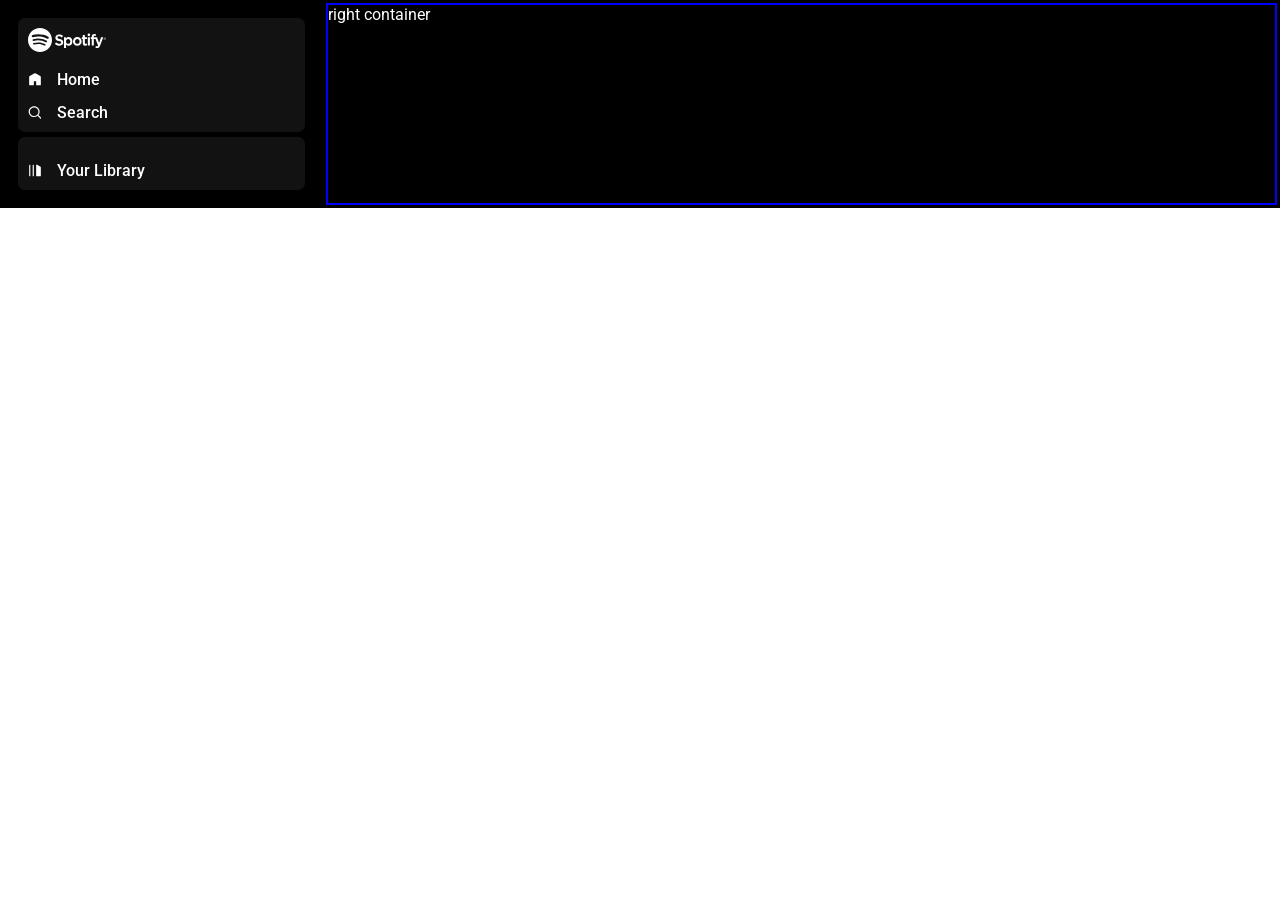
==== index.html @ 1f59dbbb "Add: Spotify clone project 🎵" ====
<!DOCTYPE html>
<html lang="en">

<head>
    <meta charset="UTF-8">
    <meta name="viewport" content="width=device-width, initial-scale=1.0">
    <title>Document</title>
    <link rel="stylesheet" href="style.css">
    <link rel="stylesheet" href="utility.css">
</head>

<body>
    <div class="container flex bg-black">
        <div class="left">
            <div class="home rounded bg-grey m-1 p-1">
                <div class="logo invert icon-width"><img src="logo.svg" alt="Spotify"></div>
                <ul>
                    <li><img class="font-bold invert icon-width" src="home.svg" alt="Home">Home</li>
                    <li><img class="font-bold invert icon-width" src="search.svg" alt="Search">Search</li>
                </ul>
            </div>
            <div class="library rounded bg-grey m-1 p-1">
                <div class="playlist flex"><img class="font-bold icon-width invert" src="playlist.svg"
                        alt="Playlist">Your Library
                </div>
            </div>
        </div>
        <div class="right">
            right container
        </div>

    </div>
</body>

</html>
---- style.css ----
@import url('https://fonts.googleapis.com/css2?family=Roboto:ital,wght@0,100..900;1,100..900&display=swap');


* {
    margin: 0;
    padding: 0;
    box-sizing: border-box;
    font-family: "Roboto", sans-serif;
}

body {
    /* background-color: black;
    color: white; */
}

.left {
    width: 25vw;
    margin: 3px;
    padding: 10px;

}

.right {
    width: 75vw;
    border: 2px solid blue;
    margin: 3px;
}

.home ul li {
    display: flex;
    gap: 15px;
    width: 14px;
    list-style: none;
    padding-top: 14px;
    font-weight: 500;
}

.playlist {
    display: flex;
    gap: 15px;
    list-style: none;
    padding-top: 14px;
    font-weight: 500;
}
---- utility.css ----
.flex {
    display: flex;
}

.justify-content-center {
    justify-content: center;
}

.align-items-center {
    align-items: center;
}

.bg-black {
    background-color: black;
    color: white;
}

.invert {
    filter: invert(100%);
}

.bg-grey {
    background-color: #121212;
    color: white;
}

.rounded {
    border-radius: 7px;
}

.p-1 {
    padding: 10px;
}

.m-1 {
    margin: 5px;
}

.icon-width {
    width: 14px;
}
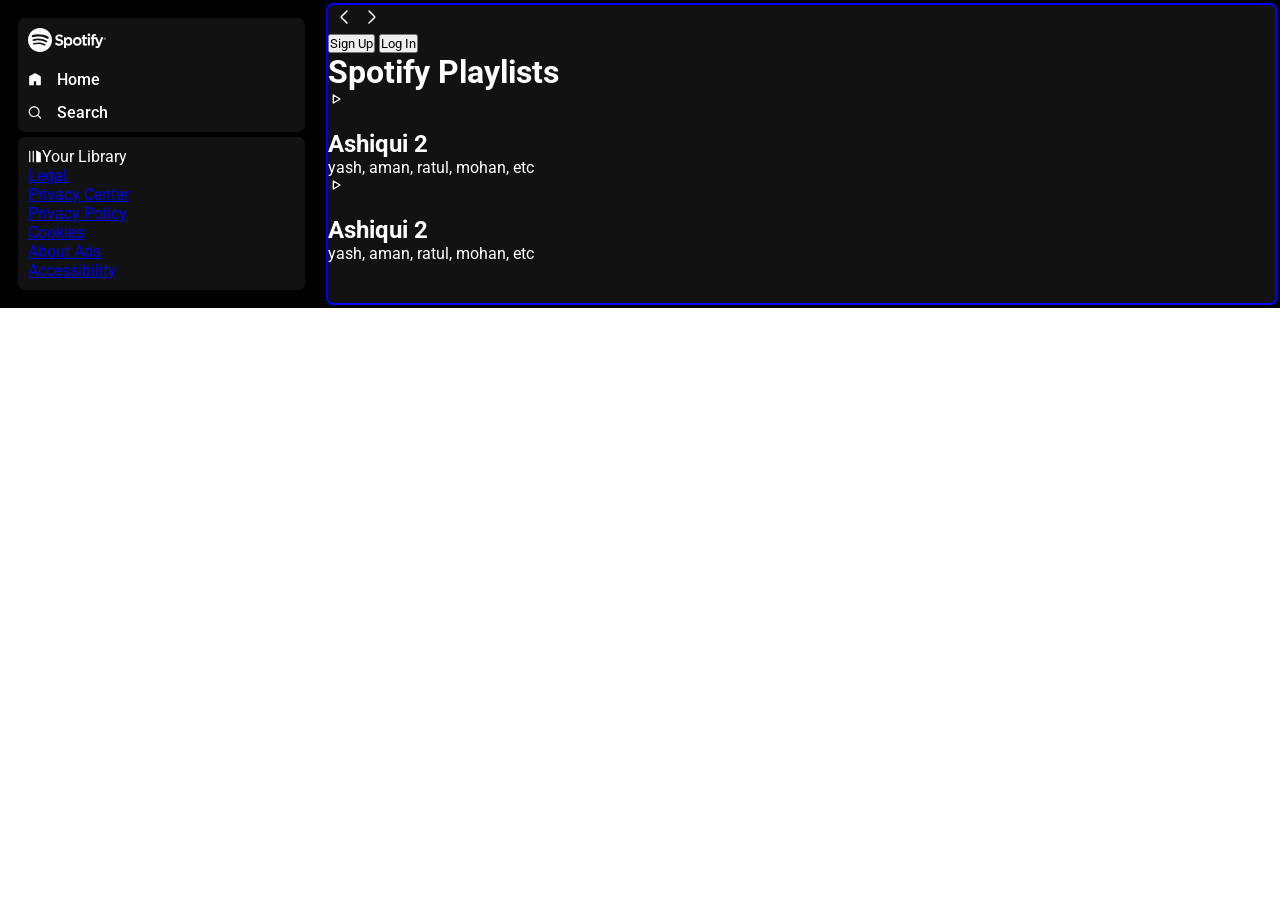
==== commit 92542fdc: "removed: cards" ====
--- a/index.html
+++ b/index.html
@@ -20,16 +20,80 @@
                 </ul>
             </div>
             <div class="library rounded bg-grey m-1 p-1">
-                <div class="playlist flex"><img class="font-bold icon-width invert" src="playlist.svg"
-                        alt="Playlist">Your Library
+                <div class="lib-head flex"><img class="font-bold icon-width invert" src="playlist.svg"
+                        alt="Playlist">Your Library</div>
+
+                <div class="footer">
+                    <div><a href="https://www.spotify.com/jp/legal/"><span>Legal</span></a></div>
+                    <div><a href="https://www.spotify.com/jp/privacy/"><span>Privacy Center</span></a></div>
+                    <div><a href="https://www.spotify.com/jp/legal/privacy-policy/"><span>Privacy Policy</span></a>
+                    </div>
+                    <div><a href="https://www.spotify.com/jp/legal/cookies-policy/"><span>Cookies</span></a></div>
+                    <div><a href="https://www.spotify.com/jp/legal/privacy-policy/#s3"><span>About Ads</span></a></div>
+                    <div><a href="https://www.spotify.com/jp/accessibility/"><span>Accessibility</span></a></div>
                 </div>
             </div>
         </div>
-        <div class="right">
-            right container
+        <div class="right bg-grey rounded">
+            <div class="header">
+                <div class="nav">
+                    <div class="hamburgerContainer">
+
+                        <img width="40" class="invert hamburger" src="img/hamburger.svg" alt="">
+                        <svg width="24" height="24" viewBox="0 0 24 24" fill="none" xmlns="http://www.w3.org/2000/svg">
+                            <path
+                                d="M15 6L9.70711 11.2929C9.37377 11.6262 9.20711 11.7929 9.20711 12C9.20711 12.2071 9.37377 12.3738 9.70711 12.7071L15 18"
+                                stroke="#ffffff" stroke-width="1.5" stroke-linecap="round" stroke-linejoin="round" />
+                        </svg>
+                        <svg width="24" height="24" viewBox="0 0 24 24" fill="none" xmlns="http://www.w3.org/2000/svg">
+                            <path
+                                d="M9 18L14.2929 12.7071C14.6262 12.3738 14.7929 12.2071 14.7929 12C14.7929 11.7929 14.6262 11.6262 14.2929 11.2929L9 6"
+                                stroke="#ffffff" stroke-width="1.5" stroke-linecap="round" stroke-linejoin="round" />
+                        </svg>
+                    </div>
+                </div>
+                <div class="buttons">
+                    <button class="sign-up">Sign Up</button>
+                    <button class="log-in">Log In</button>
+                </div>
+            </div>
+            <div class="spotify-playlists">
+                <h1>Spotify Playlists</h1>
+                <div class="card-container">
+                    <div class="card ">
+                        <div class="play">
+                            <svg xmlns="http://www.w3.org/2000/svg" width="1em" height="1em" viewBox="0 0 24 24">
+                                <title xmlns="">play</title>
+                                <path fill="black" stroke="currentColor" stroke-dasharray="38" stroke-linecap="round"
+                                    stroke-linejoin="round" stroke-width="2" d="M8 6l10 6l-10 6Z">
+                                    <animate fill="freeze" attributeName="stroke-dashoffset" dur="0.5s" values="38;0" />
+                                </path>
+                            </svg>
+                        </div>
+                        <img src="https://i.scdn.co/image/ab67616d00001e026404721c1943d5069f0805f3" alt="">
+                        <h2>Ashiqui 2</h2>
+                        <p>yash, aman, ratul, mohan, etc</p>
+                    </div>
+                    <div class="card ">
+                        <div class="play">
+                            <svg xmlns="http://www.w3.org/2000/svg" width="1em" height="1em" viewBox="0 0 24 24">
+                                <title xmlns="">play</title>
+                                <path fill="black" stroke="currentColor" stroke-dasharray="38" stroke-linecap="round"
+                                    stroke-linejoin="round" stroke-width="2" d="M8 6l10 6l-10 6Z">
+                                    <animate fill="freeze" attributeName="stroke-dashoffset" dur="0.5s" values="38;0" />
+                                </path>
+                            </svg>
+                        </div>
+                        <img src="https://i.scdn.co/image/ab67616d00001e026404721c1943d5069f0805f3" alt="">
+                        <h2>Ashiqui 2</h2>
+                        <p>yash, aman, ratul, mohan, etc</p>
+                    </div>
+                </div>
+            </div>
         </div>
 
     </div>
+    <script src="script.js"></script>
 </body>
 
 </html>
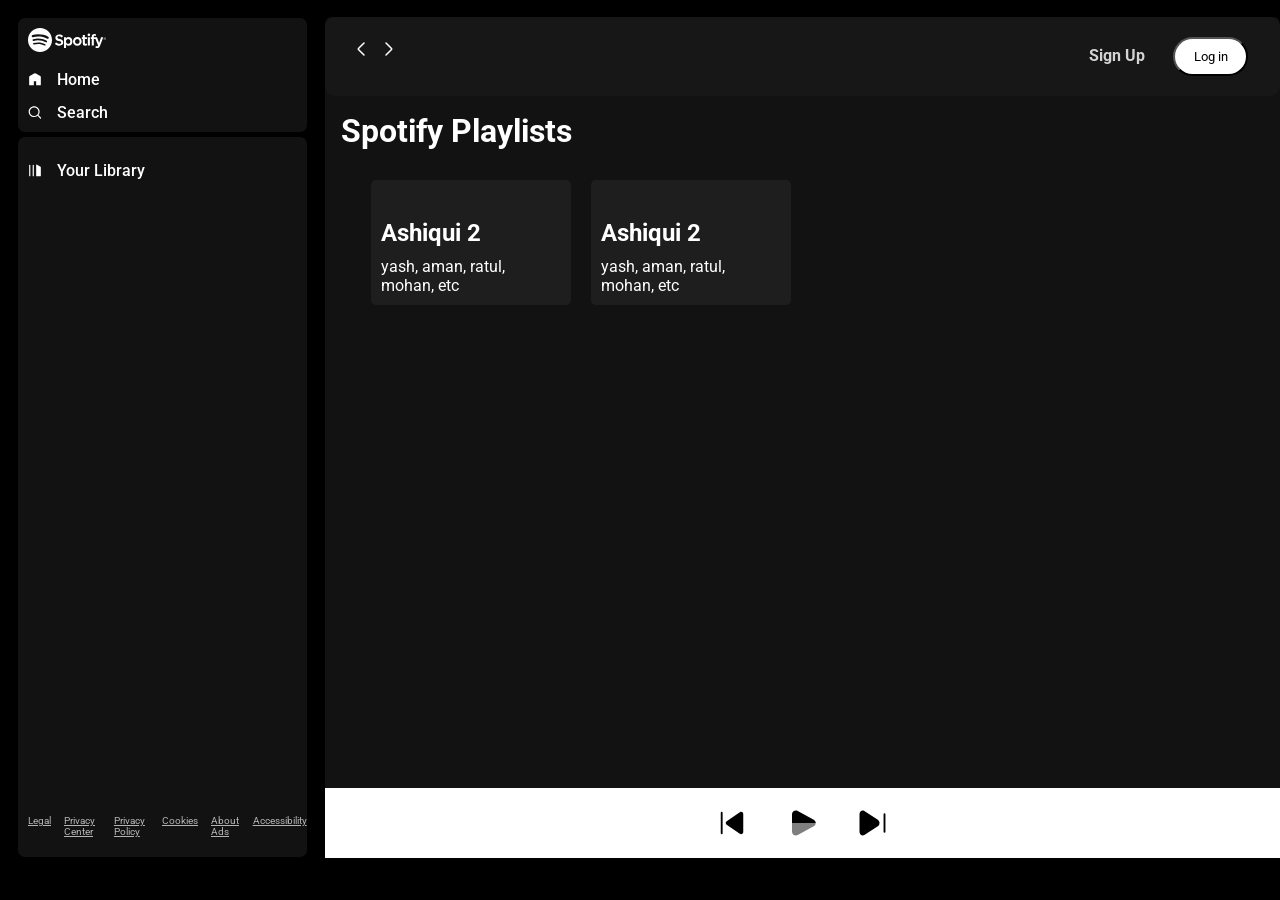
==== commit 923d6c1a: "add: PLAYBAR and added some songs to the songs folder" ====
--- a/index.html
+++ b/index.html
@@ -4,7 +4,7 @@
 <head>
     <meta charset="UTF-8">
     <meta name="viewport" content="width=device-width, initial-scale=1.0">
-    <title>Document</title>
+    <title>Spotify Clone</title>
     <link rel="stylesheet" href="style.css">
     <link rel="stylesheet" href="utility.css">
 </head>
@@ -54,7 +54,7 @@
                 </div>
                 <div class="buttons">
                     <button class="sign-up">Sign Up</button>
-                    <button class="log-in">Log In</button>
+                    <button class="log-in">Log in</button>
                 </div>
             </div>
             <div class="spotify-playlists">
@@ -90,6 +90,15 @@
                     </div>
                 </div>
             </div>
+            <div class="playbar">
+                <div class="song-info"></div>
+                <div class="song-btns">
+                    <img src="prev-song.svg" alt="Previous Song">
+                    <img src="play.svg" alt="Play">
+                    <img src="next-song.svg" alt="Next Song">
+                </div>
+                <div class="song-time"></div>
+            </div>
         </div>
 
     </div>
--- a/style.css
+++ b/style.css
@@ -9,8 +9,10 @@
 }
 
 body {
-    /* background-color: black;
-    color: white; */
+    background-color: black;
+    color: white;
+    /* max-height: 100vh;
+    overflow: hidden; */
 }
 
 .left {
@@ -22,8 +24,11 @@
 
 .right {
     width: 75vw;
-    border: 2px solid blue;
-    margin: 3px;
+    /* padding: 10px; */
+    margin: 17px 0px;
+    position: relative;
+
+
 }
 
 .home ul li {
@@ -35,10 +40,164 @@
     font-weight: 500;
 }
 
-.playlist {
+.lib-head {
     display: flex;
     gap: 15px;
     list-style: none;
     padding-top: 14px;
     font-weight: 500;
+}
+
+.footer,
+.footer a {
+    display: flex;
+    gap: 13px;
+    padding-top: 14px;
+    font-size: 10px;
+    color: #b3b3b3;
+
+}
+
+.footer {
+    position: absolute;
+    bottom: 10px;
+    padding: 10px 0;
+}
+
+
+
+.library {
+    min-height: 80vh;
+    position: relative;
+}
+
+
+.header {
+    display: flex;
+    justify-content: space-between;
+    background-color: rgb(23, 23, 23);
+    border-radius: 10px;
+
+}
+
+.header>* {
+    padding: 20px;
+}
+
+.spotify-playlists {
+    padding: 16px;
+}
+
+.card-container {
+    margin: 30px;
+    display: flex;
+    gap: 20px;
+    flex-wrap: wrap;
+    max-height: 70vh;
+    overflow-y: scroll;
+}
+
+.card {
+    width: 200px;
+    /* border: 2px solid #ffffff; */
+    background-color: rgb(30, 30, 30);
+    padding: 10px;
+    border-radius: 5px;
+    position: relative;
+}
+
+.card>* {
+    padding: 10px 0 0 0;
+}
+
+.card img {
+    width: 100%;
+    object-fit: contain;
+}
+
+.play svg {
+    background-color: #1fdf64;
+    border: none;
+    border-radius: 50%;
+    width: 40px;
+    height: 40px;
+    display: flex;
+    align-items: center;
+    justify-content: center;
+    padding: 12px;
+    color: #000000;
+
+
+    /* box-shadow: 0 4px 12px rgba(29, 185, 84, 0.4);
+    transition: transform 0.2s ease, box-shadow 0.2s ease; */
+}
+
+.play {
+    display: flex;
+    align-items: center;
+    justify-content: center;
+    position: absolute;
+    top: 140px;
+    right: 20px;
+    opacity: 0;
+    transition: all 1s ease-out;
+}
+
+.buttons>* {
+    margin: 0 12px;
+}
+
+.sign-up {
+    font-weight: bold;
+    background-color: rgba(0, 0, 0, 0);
+    color: rgb(212, 212, 212);
+    border: none;
+    cursor: pointer;
+    font-size: 16px;
+
+}
+
+.sign-up:hover {
+    transform: scale(1.05);
+    transition: all 0.1s ease-in-out;
+    color: white;
+}
+
+.log-in {
+    background-color: white;
+    border-radius: 50px;
+    cursor: pointer;
+    width: 75px;
+    color: black;
+    padding: 10px;
+
+}
+
+.log-in:hover {
+    font-weight: bold;
+    transform: scale(1.05);
+    transition: all 0.1s ease-in-out;
+
+}
+
+.playbar {
+    position: absolute;
+    bottom: 0;
+    color: green;
+    background-color: white;
+    width: 100%;
+    padding: 20px;
+
+}
+
+.song-btns {
+    display: flex;
+    gap: 40px;
+    align-items: center;
+    justify-content: center;
+}
+
+.song-btns img {
+    width: 30px;
+    cursor: pointer;
 }
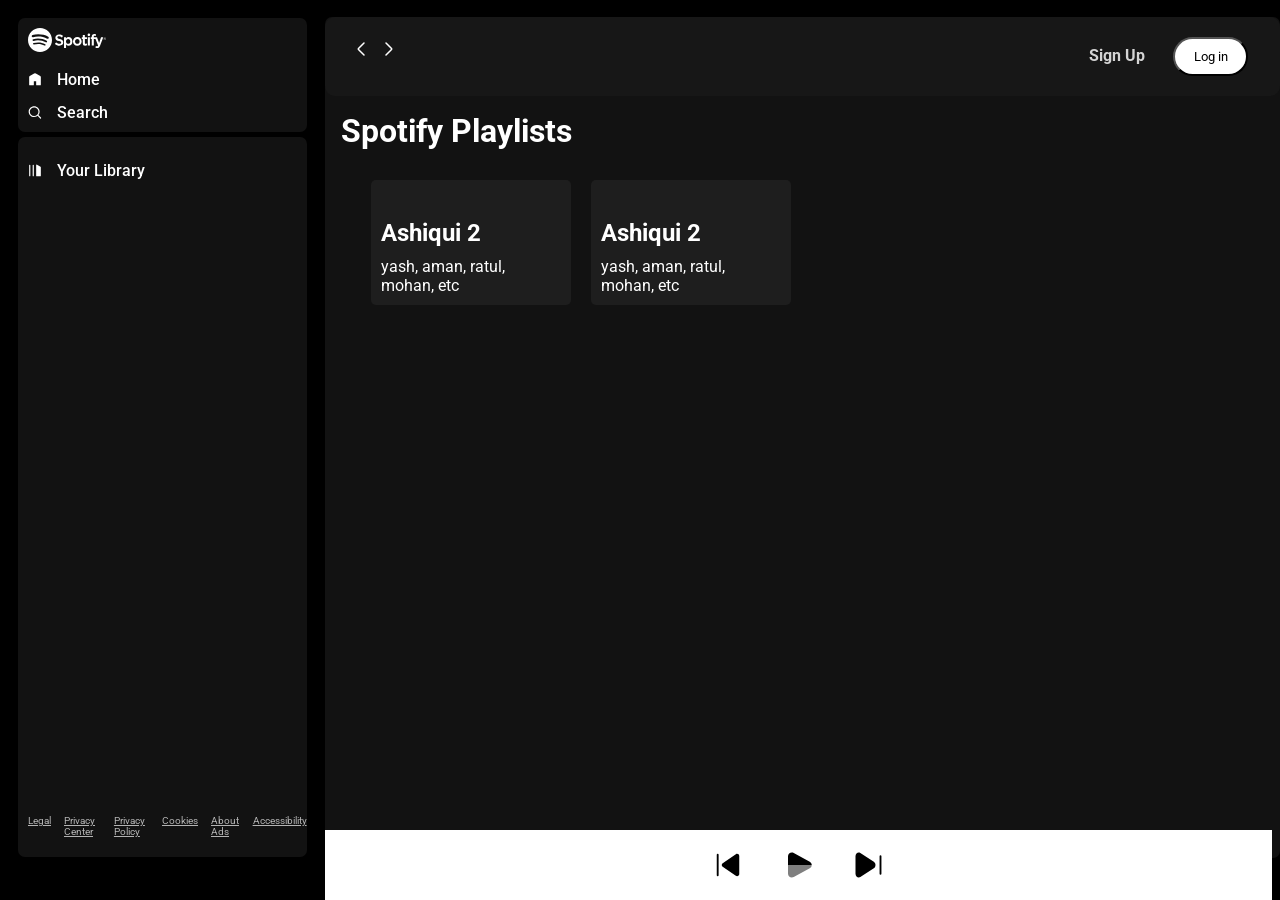
==== commit 3f33b7ef: "add: playbar, song-list, js" ====
--- a/index.html
+++ b/index.html
@@ -22,15 +22,18 @@
             <div class="library rounded bg-grey m-1 p-1">
                 <div class="lib-head flex"><img class="font-bold icon-width invert" src="playlist.svg"
                         alt="Playlist">Your Library</div>
+                <div class="song-list">
+                    <ul></ul>
+                </div>
 
                 <div class="footer">
-                    <div><a href="https://www.spotify.com/jp/legal/"><span>Legal</span></a></div>
-                    <div><a href="https://www.spotify.com/jp/privacy/"><span>Privacy Center</span></a></div>
-                    <div><a href="https://www.spotify.com/jp/legal/privacy-policy/"><span>Privacy Policy</span></a>
+                    <div><a href="https://www.spotify.com/legal/"><span>Legal</span></a></div>
+                    <div><a href="https://www.spotify.com/privacy/"><span>Privacy Center</span></a></div>
+                    <div><a href="https://www.spotify.com/legal/privacy-policy/"><span>Privacy Policy</span></a>
                     </div>
-                    <div><a href="https://www.spotify.com/jp/legal/cookies-policy/"><span>Cookies</span></a></div>
-                    <div><a href="https://www.spotify.com/jp/legal/privacy-policy/#s3"><span>About Ads</span></a></div>
-                    <div><a href="https://www.spotify.com/jp/accessibility/"><span>Accessibility</span></a></div>
+                    <div><a href="https://www.spotify.com/legal/cookies-policy/"><span>Cookies</span></a></div>
+                    <div><a href="https://www.spotify.com/legal/privacy-policy/#s3"><span>About Ads</span></a></div>
+                    <div><a href="https://www.spotify.com/accessibility/"><span>Accessibility</span></a></div>
                 </div>
             </div>
         </div>
--- a/style.css
+++ b/style.css
@@ -181,11 +181,11 @@
 }
 
 .playbar {
-    position: absolute;
+    position: fixed;
     bottom: 0;
     color: green;
     background-color: white;
-    width: 100%;
+    width: 74vw;
     padding: 20px;
 
 }
@@ -200,4 +200,62 @@
 .song-btns img {
     width: 30px;
     cursor: pointer;
+}
+
+.song-list {
+    margin-top: 10px;
+    overflow-y: scroll;
+    height: 65vh;
+}
+
+.song-list>ul {
+    margin-top: 20px;
+}
+
+
+.song-list>ul>li {
+
+    gap: 34px;
+    cursor: pointer;
+    padding-top: 10px;
+    padding: 10px 12px;
+    display: flex;
+    justify-content: space-between;
+    border: 2px solid white;
+    border-radius: 05px;
+    padding: 10px;
+    margin: 20px;
+}
+
+.playnow {
+    display: flex;
+    flex-direction: column;
+    align-items: center;
+    justify-content: center;
+    gap: 10px;
+}
+
+.playnow>span {
+    margin-left: 10px;
+}
+
+.info {
+    display: flex;
+    flex-direction: column;
+    gap: 10px;
+    width: 100vh;
+}
+
+.info div {
+    font-size: 14px;
+}
+
+.playnow>img {
+    width: 30px;
+}
+
+.playnow>span {
+    font-size: 12px;
+
+    width: 64px;
 }
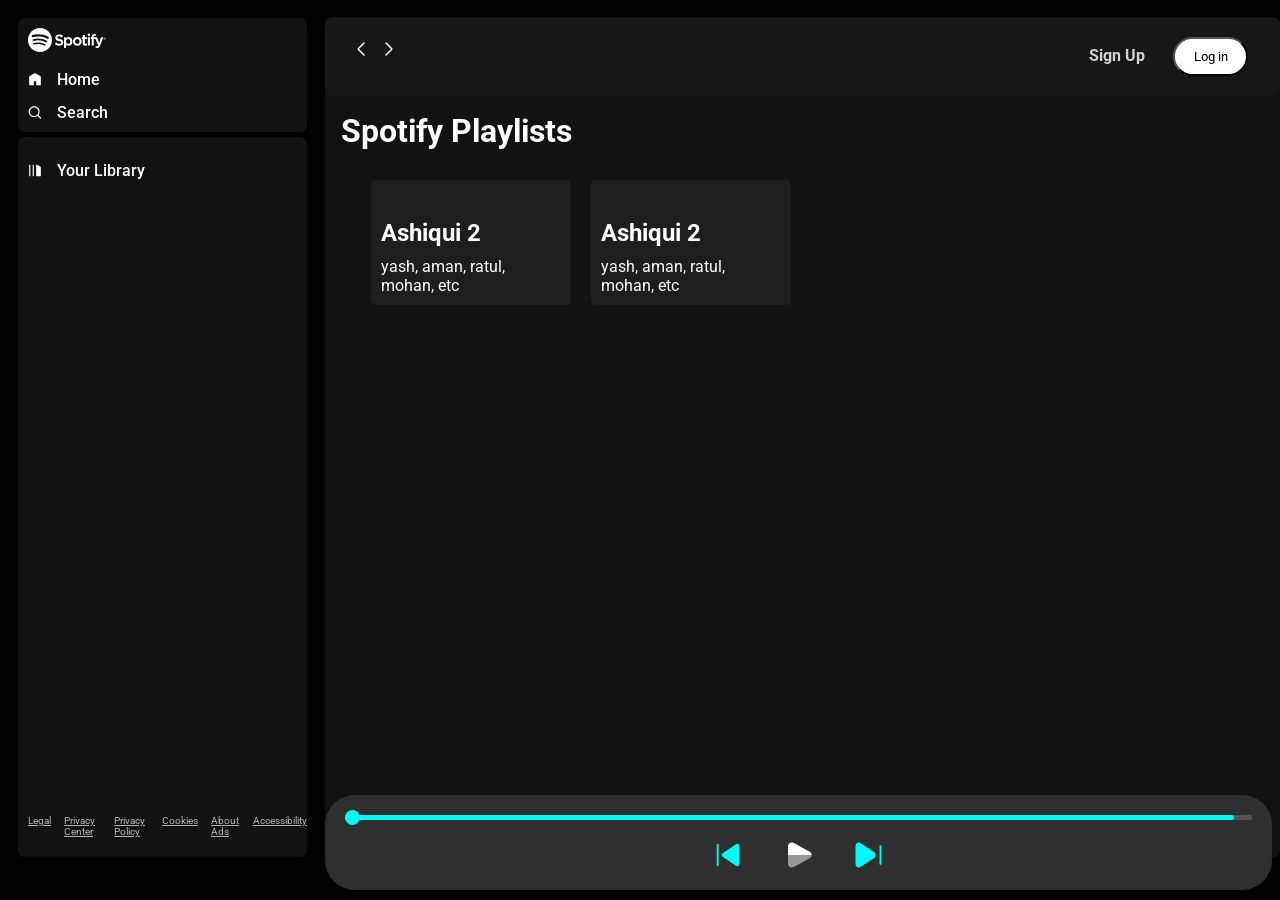
==== commit 795813ef: "Add: seekbar" ====
--- a/index.html
+++ b/index.html
@@ -94,6 +94,10 @@
                 </div>
             </div>
             <div class="playbar">
+                <div class="seekbar">
+                    <div class="overbar"></div>
+                    <div class="circle"></div>
+                </div>
                 <div class="song-info"></div>
                 <div class="song-btns">
                     <img src="prev-song.svg" alt="Previous Song">
--- a/style.css
+++ b/style.css
@@ -11,8 +11,8 @@
 body {
     background-color: black;
     color: white;
-    /* max-height: 100vh;
-    overflow: hidden; */
+    /* max-height: 100vh; */
+    overflow: hidden;
 }
 
 .left {
@@ -182,12 +182,13 @@
 
 .playbar {
     position: fixed;
-    bottom: 0;
+    bottom: 10px;
     color: green;
-    background-color: white;
+    background-color: rgb(208, 208, 208);
     width: 74vw;
     padding: 20px;
-
+    filter: invert();
+    border-radius: 30px;
 }
 
 .song-btns {
@@ -256,6 +257,33 @@
 
 .playnow>span {
     font-size: 12px;
-
     width: 64px;
+}
+
+.seekbar {
+    width: 100%;
+    height: 5px;
+    background-color: #ababab;
+    border-radius: 50px;
+    position: relative;
+    margin-bottom: 20px;
+}
+
+.overbar {
+    width: 98%;
+    height: 100%;
+    background-color: #ff0505;
+    border-radius: 50px;
+    transition: width 0.3s ease;
+}
+
+.circle {
+    left: 0;
+    width: 15px;
+    height: 15px;
+    background-color: #ff0505;
+    border-radius: 50%;
+    position: absolute;
+    top: -5px;
+    transition: left 0.3s ease;
 }
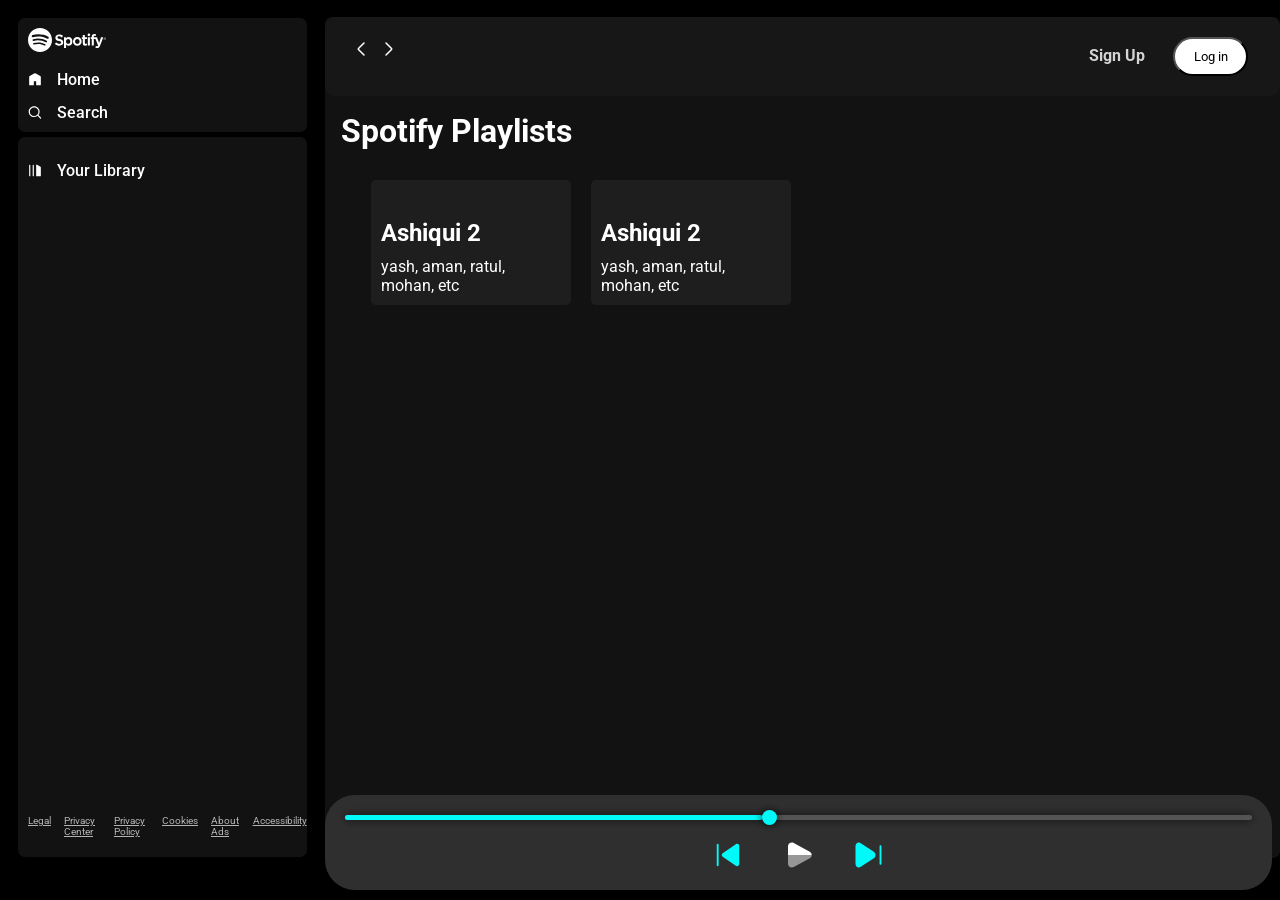
==== commit af3258ae: "fix: favicon" ====
--- a/index.html
+++ b/index.html
@@ -7,6 +7,7 @@
     <title>Spotify Clone</title>
     <link rel="stylesheet" href="style.css">
     <link rel="stylesheet" href="utility.css">
+    <link rel="icon" href="./favicon.ico" type="image/x-icon">
 </head>
 
 <body>
--- a/style.css
+++ b/style.css
@@ -267,18 +267,20 @@
     border-radius: 50px;
     position: relative;
     margin-bottom: 20px;
+    box-shadow: 0 0 10px rgba(255, 255, 255, 0.8);
 }
 
 .overbar {
-    width: 98%;
+    width: 46%;
     height: 100%;
     background-color: #ff0505;
     border-radius: 50px;
     transition: width 0.3s ease;
+
 }
 
 .circle {
-    left: 0;
+    left: 46%;
     width: 15px;
     height: 15px;
     background-color: #ff0505;
@@ -286,4 +288,5 @@
     position: absolute;
     top: -5px;
     transition: left 0.3s ease;
+    box-shadow: 0 0 10px rgba(255, 255, 255, 0.8);
 }
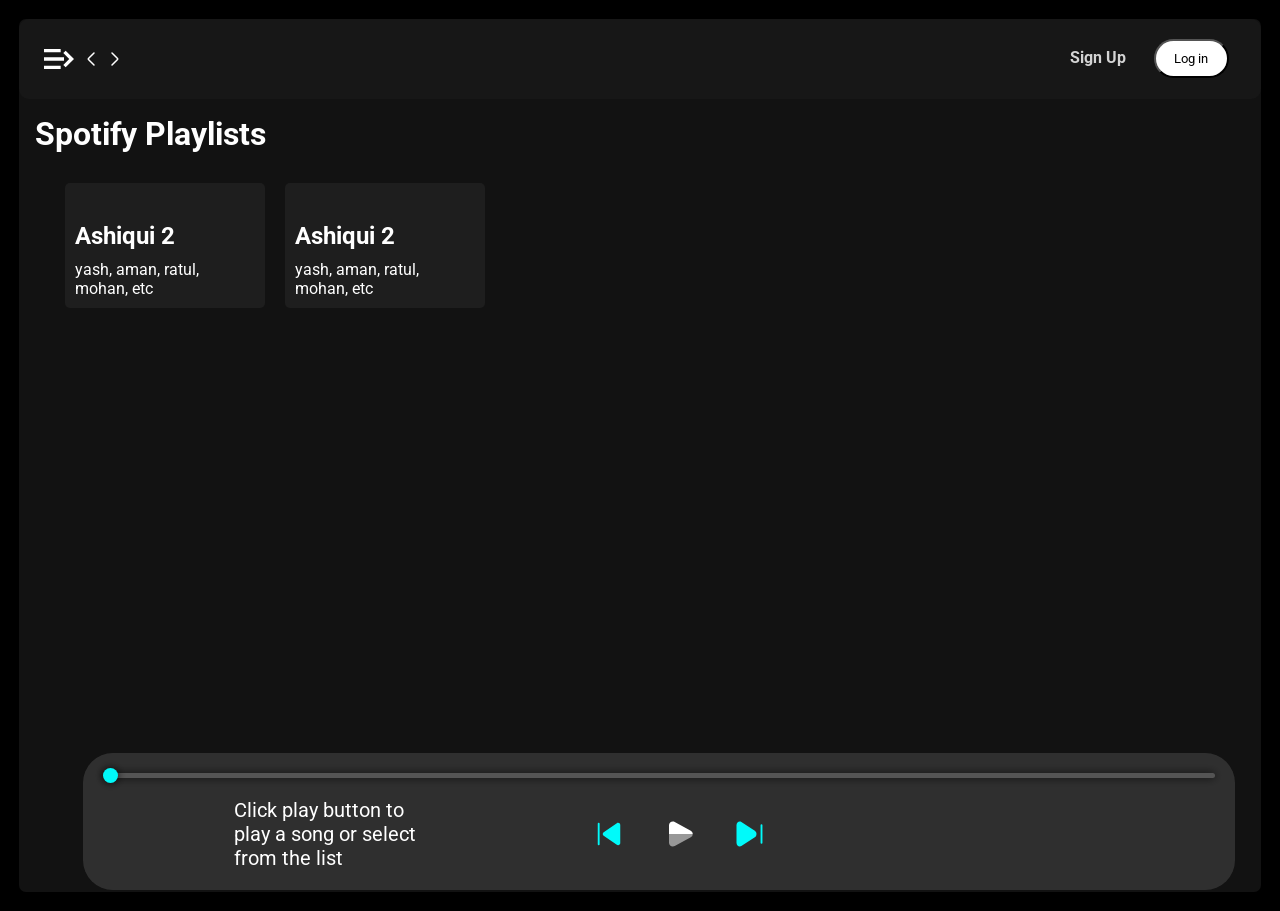
==== commit fb767c69: "add: reponsiveness, hamburger" ====
--- a/index.html
+++ b/index.html
@@ -13,6 +13,10 @@
 <body>
     <div class="container flex bg-black">
         <div class="left">
+            <div class="hamburger-close">
+                <img width="40" class="invert left-hamburger" src="hamburger-close.svg" alt="">
+
+            </div>
             <div class="home rounded bg-grey m-1 p-1">
                 <div class="logo invert icon-width"><img src="logo.svg" alt="Spotify"></div>
                 <ul>
@@ -43,7 +47,7 @@
                 <div class="nav">
                     <div class="hamburgerContainer">
 
-                        <img width="40" class="invert hamburger" src="img/hamburger.svg" alt="">
+                        <img width="40" class="invert hamburger" src="hamburger-open.svg" alt="">
                         <svg width="24" height="24" viewBox="0 0 24 24" fill="none" xmlns="http://www.w3.org/2000/svg">
                             <path
                                 d="M15 6L9.70711 11.2929C9.37377 11.6262 9.20711 11.7929 9.20711 12C9.20711 12.2071 9.37377 12.3738 9.70711 12.7071L15 18"
@@ -99,13 +103,15 @@
                     <div class="overbar"></div>
                     <div class="circle"></div>
                 </div>
-                <div class="song-info"></div>
-                <div class="song-btns">
-                    <img src="prev-song.svg" alt="Previous Song">
-                    <img src="play.svg" alt="Play">
-                    <img src="next-song.svg" alt="Next Song">
+                <div class="underbar">
+                    <div class="song-info">Click play button to play a song or select from the list</div>
+                    <div class="song-btns">
+                        <img id="prev" src="prev-song.svg" alt="Previous Song">
+                        <img id="play" src="play.svg" alt="Play">
+                        <img id="next" src="next-song.svg" alt="Next Song">
+                    </div>
+                    <div class="song-time"></div>
                 </div>
-                <div class="song-time"></div>
             </div>
         </div>
 
--- a/style.css
+++ b/style.css
@@ -20,6 +20,10 @@
     margin: 3px;
     padding: 10px;
 
+}
+
+.logo img {
+    width: 100px;
 }
 
 .right {
@@ -261,6 +265,7 @@
 }
 
 .seekbar {
+    cursor: pointer;
     width: 100%;
     height: 5px;
     background-color: #ababab;
@@ -271,7 +276,7 @@
 }
 
 .overbar {
-    width: 46%;
+    width: 0px;
     height: 100%;
     background-color: #ff0505;
     border-radius: 50px;
@@ -280,7 +285,7 @@
 }
 
 .circle {
-    left: 46%;
+    left: 0%;
     width: 15px;
     height: 15px;
     background-color: #ff0505;
@@ -289,4 +294,87 @@
     top: -5px;
     transition: left 0.3s ease;
     box-shadow: 0 0 10px rgba(255, 255, 255, 0.8);
+}
+
+
+.underbar {
+    display: flex;
+    align-items: center;
+    justify-content: space-evenly;
+    width: 100%;
+}
+
+.song-info,
+.song-time {
+    font-size: 20px;
+    color: #000000;
+    width: 200px;
+}
+
+.hamburger-close {
+    display: none;
+}
+
+.hamburger {
+    display: none;
+}
+
+@media(max-width: 1400px) {
+
+    .left {
+        position: absolute;
+        left: -100%;
+        background-color: rgb(30, 30, 30);
+        width: 70vw;
+        height: 100vh;
+        padding: 30px 10px;
+        margin: 0px;
+        transition: left 0.5s ease;
+        z-index: 2;
+    }
+
+    .left-active {
+        left: 0;
+    }
+
+
+    .right {
+        width: 97vw;
+        margin: 1.5vw;
+        height: 97vh;
+    }
+
+    .playbar {
+        width: 90vw;
+        margin: 0 5vw;
+    }
+
+    .hamburger-close {
+        display: inline;
+        cursor: pointer;
+        top: 6vh;
+        right: 4vw;
+        position: absolute;
+        background-color: black;
+        border: 2px solid white;
+        border-radius: 100%;
+        padding: 10px;
+    }
+
+    .hamburger {
+        display: inline;
+        cursor: pointer;
+    }
+
+    .hamburgerContainer {
+        display: flex;
+        align-items: center;
+        justify-content: center;
+    }
+
+    .underbar {
+        flex-direction: row;
+        gap: 30px;
+        width: 90vw;
+    }
 }
--- a/utility.css
+++ b/utility.css
@@ -38,4 +38,28 @@
 
 .icon-width {
     width: 14px;
+}
+
+.black-cover {
+    background-color: black;
+    opacity: 0.5;
+    z-index: 1;
+    transition: opacity 0.5s ease;
+}
+
+::-webkit-scrollbar {
+    width: 8px;
+}
+
+::-webkit-scrollbar-track {
+    background: #121212;
+}
+
+::-webkit-scrollbar-thumb {
+    background: #535353;
+    border-radius: 4px;
+}
+
+::-webkit-scrollbar-thumb:hover {
+    background: #b3b3b3;
 }
